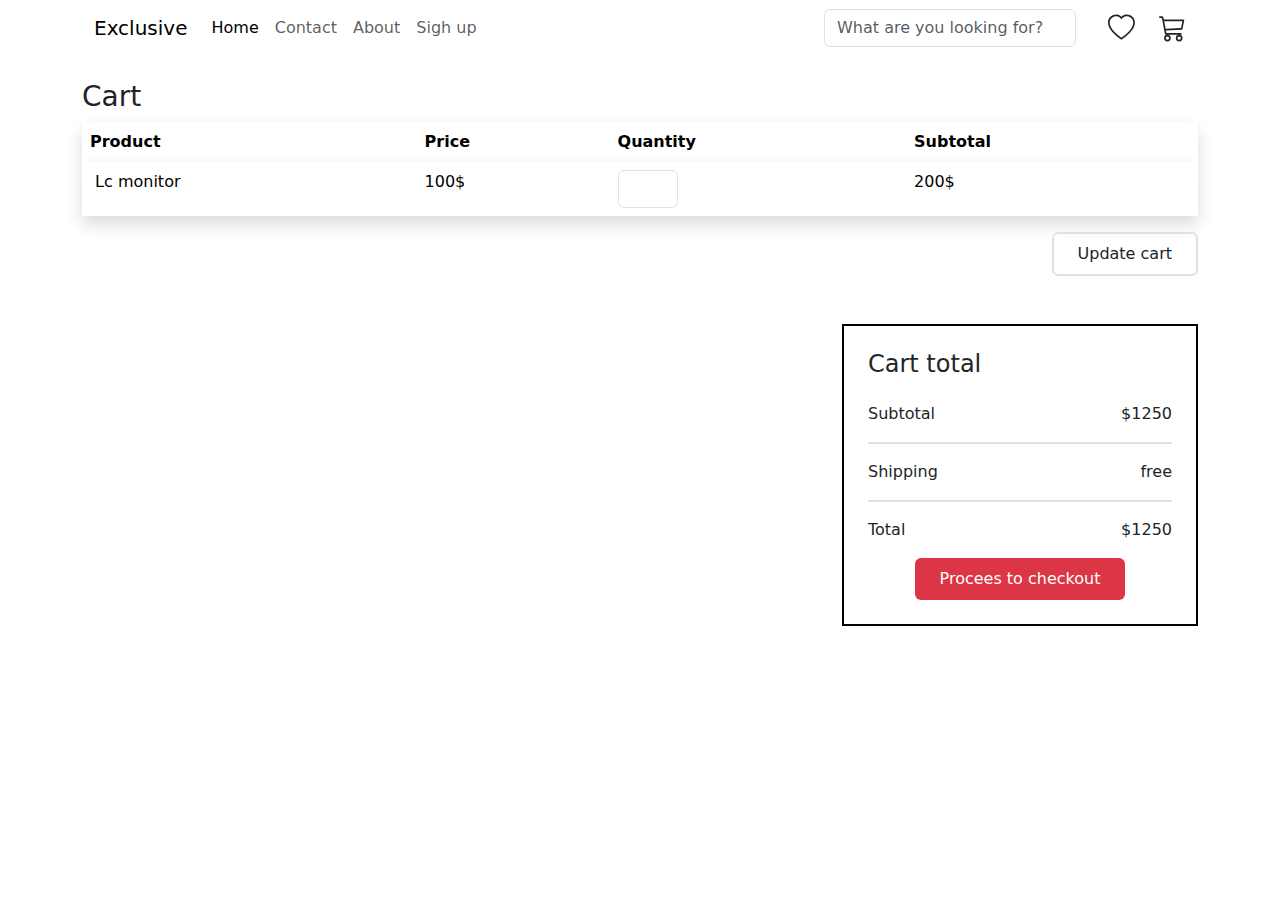
==== pages/cart/cart.html @ 14d8777d "add cart checkout login product pages" ====
<!doctype html>
<html lang="en">

<head>
    <meta charset="utf-8">
    <meta name="viewport" content="width=device-width, initial-scale=1">
    <title>Cart</title>
    <link href="https://cdn.jsdelivr.net/npm/bootstrap@5.3.3/dist/css/bootstrap.min.css" rel="stylesheet"
        integrity="sha384-QWTKZyjpPEjISv5WaRU9OFeRpok6YctnYmDr5pNlyT2bRjXh0JMhjY6hW+ALEwIH" crossorigin="anonymous">
    <link rel="stylesheet" href="/style/style.css">
</head>

<body>
    <header class="container">
        <nav class="navbar navbar-expand-lg">
            <div class="container-fluid">
                <a class="navbar-brand" href="#">Exclusive</a>
                <button class="navbar-toggler" type="button" data-bs-toggle="collapse"
                    data-bs-target="#navbarSupportedContent" aria-controls="navbarSupportedContent"
                    aria-expanded="false" aria-label="Toggle navigation">
                    <span class="navbar-toggler-icon"></span>
                </button>
                <div class="collapse navbar-collapse" id="navbarSupportedContent">
                    <ul class="navbar-nav me-auto mb-2 mb-lg-0">
                        <li class="nav-item">
                            <a class="nav-link active" aria-current="page" href="#">Home</a>
                        </li>
                        <li class="nav-item">
                            <a class="nav-link" aria-disabled="true">Contact</a>
                        </li>
                        <li class="nav-item">
                            <a class="nav-link" href="#">About</a>
                        </li>
                        <li class="nav-item">
                            <a class="nav-link" href="#">Sigh up</a>
                        </li>
                    </ul>
                    <form class="d-flex align-items-center gap-4" role="search " width="600px">
                        <input class="form-control me-2" type="search" placeholder="What are you looking for?"
                            aria-label="Search">
                        <svg xmlns="http://www.w3.org/2000/svg" width="40" height="40" fill="currentColor"
                            class="bi bi-heart" viewBox="0 0 16 16">
                            <path
                                d="m8 2.748-.717-.737C5.6.281 2.514.878 1.4 3.053c-.523 1.023-.641 2.5.314 4.385.92 1.815 2.834 3.989 6.286 6.357 3.452-2.368 5.365-4.542 6.286-6.357.955-1.886.838-3.362.314-4.385C13.486.878 10.4.28 8.717 2.01zM8 15C-7.333 4.868 3.279-3.04 7.824 1.143q.09.083.176.171a3 3 0 0 1 .176-.17C12.72-3.042 23.333 4.867 8 15" />
                        </svg>
                        <svg xmlns="http://www.w3.org/2000/svg" width="40" height="40" fill="currentColor"
                            class="bi bi-cart3" viewBox="0 0 16 16">
                            <path
                                d="M0 1.5A.5.5 0 0 1 .5 1H2a.5.5 0 0 1 .485.379L2.89 3H14.5a.5.5 0 0 1 .49.598l-1 5a.5.5 0 0 1-.465.401l-9.397.472L4.415 11H13a.5.5 0 0 1 0 1H4a.5.5 0 0 1-.491-.408L2.01 3.607 1.61 2H.5a.5.5 0 0 1-.5-.5M3.102 4l.84 4.479 9.144-.459L13.89 4zM5 12a2 2 0 1 0 0 4 2 2 0 0 0 0-4m7 0a2 2 0 1 0 0 4 2 2 0 0 0 0-4m-7 1a1 1 0 1 1 0 2 1 1 0 0 1 0-2m7 0a1 1 0 1 1 0 2 1 1 0 0 1 0-2" />
                        </svg>

                    </form>
                </div>
            </div>
        </nav>
    </header>
    <section class="container my-4">
        <h1 class="fs-3">
            Cart
        </h1>
        <div>
            <table class="table  table-borderless">
                <thead>
                    <tr class="shadow ">
                        <th scope="col">Product</th>
                        <th scope="col">Price</th>
                        <th scope="col">Quantity</th>
                        <th scope="col">Subtotal</th>
                    </tr>
                </thead>
                <tbody>
                    <tr class="shadow ">
                        <td scope="row">
                            <img width="70px"
                                src="https://encrypted-tbn0.gstatic.com/images?q=tbn:ANd9GcSliAZJq11i0KBl11Knztrg6fH_e3w05vApUg&s"
                                alt="">
                            <span>Lc monitor</span>
                        </td>
                        <td>100$</td>
                        <td>
                            <input class="form-control" min="1" style="width: 60px;" type="number">
                        </td>
                        <td>200$</td>
                    </tr>
                </tbody>
            </table>
            <div class="text-end">
                <button class="btn btn-transparent border border-2 p-2 px-4">
                    Update cart
                </button>
            </div>

            <div class="row my-5">
                <div class="col-8">
                </div>
                <div class="col-4">
                    <div class="border border-2 border-black p-4">
                        <h4>Cart total</h4>
                        <div class="d-flex py-3 justify-content-between border-bottom border-2">
                            <div>
                                Subtotal
                            </div>
                            <div>
                                $1250
                            </div>
                        </div>
                        <div class="d-flex py-3 justify-content-between border-bottom border-2">
                            <div>
                                Shipping
                            </div>
                            <div>
                                free
                            </div>
                        </div>
                        <div class="d-flex py-3 justify-content-between">
                            <div>
                                Total
                            </div>
                            <div>
                                $1250
                            </div>
                        </div>
                        <div class="text-center">
                            <button class="btn bg-danger text-white p-2 px-4">
                                Procees to checkout
                            </button>
                        </div>
                       
                    </div>

                </div>
            </div>
        </div>
    </section>



    <script src="https://cdn.jsdelivr.net/npm/bootstrap@5.3.3/dist/js/bootstrap.bundle.min.js"
        integrity="sha384-YvpcrYf0tY3lHB60NNkmXc5s9fDVZLESaAA55NDzOxhy9GkcIdslK1eN7N6jIeHz"
        crossorigin="anonymous"></script>
    <script src="https://cdn.jsdelivr.net/npm/axios/dist/axios.min.js"></script>
    <script src=""></script>
</body>

</html>
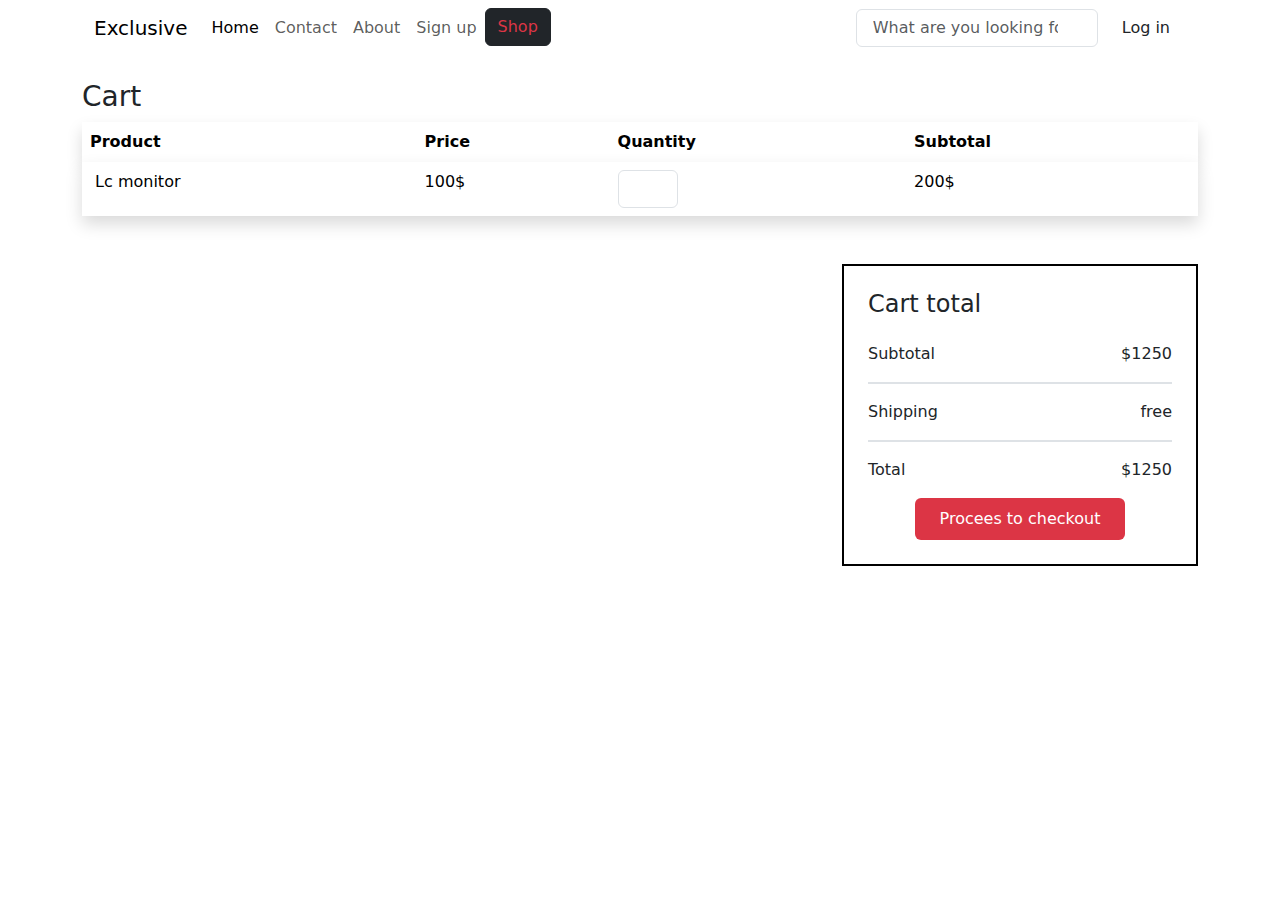
==== commit fcfc608f: "fix" ====
--- a/pages/cart/cart.html
+++ b/pages/cart/cart.html
@@ -7,53 +7,68 @@
     <title>Cart</title>
     <link href="https://cdn.jsdelivr.net/npm/bootstrap@5.3.3/dist/css/bootstrap.min.css" rel="stylesheet"
         integrity="sha384-QWTKZyjpPEjISv5WaRU9OFeRpok6YctnYmDr5pNlyT2bRjXh0JMhjY6hW+ALEwIH" crossorigin="anonymous">
-    <link rel="stylesheet" href="/style/style.css">
 </head>
 
 <body>
-    <header class="container">
-        <nav class="navbar navbar-expand-lg">
-            <div class="container-fluid">
-                <a class="navbar-brand" href="#">Exclusive</a>
-                <button class="navbar-toggler" type="button" data-bs-toggle="collapse"
-                    data-bs-target="#navbarSupportedContent" aria-controls="navbarSupportedContent"
-                    aria-expanded="false" aria-label="Toggle navigation">
-                    <span class="navbar-toggler-icon"></span>
-                </button>
-                <div class="collapse navbar-collapse" id="navbarSupportedContent">
-                    <ul class="navbar-nav me-auto mb-2 mb-lg-0">
-                        <li class="nav-item">
-                            <a class="nav-link active" aria-current="page" href="#">Home</a>
-                        </li>
-                        <li class="nav-item">
-                            <a class="nav-link" aria-disabled="true">Contact</a>
-                        </li>
-                        <li class="nav-item">
-                            <a class="nav-link" href="#">About</a>
-                        </li>
-                        <li class="nav-item">
-                            <a class="nav-link" href="#">Sigh up</a>
-                        </li>
-                    </ul>
-                    <form class="d-flex align-items-center gap-4" role="search " width="600px">
-                        <input class="form-control me-2" type="search" placeholder="What are you looking for?"
-                            aria-label="Search">
-                        <svg xmlns="http://www.w3.org/2000/svg" width="40" height="40" fill="currentColor"
-                            class="bi bi-heart" viewBox="0 0 16 16">
-                            <path
-                                d="m8 2.748-.717-.737C5.6.281 2.514.878 1.4 3.053c-.523 1.023-.641 2.5.314 4.385.92 1.815 2.834 3.989 6.286 6.357 3.452-2.368 5.365-4.542 6.286-6.357.955-1.886.838-3.362.314-4.385C13.486.878 10.4.28 8.717 2.01zM8 15C-7.333 4.868 3.279-3.04 7.824 1.143q.09.083.176.171a3 3 0 0 1 .176-.17C12.72-3.042 23.333 4.867 8 15" />
-                        </svg>
-                        <svg xmlns="http://www.w3.org/2000/svg" width="40" height="40" fill="currentColor"
-                            class="bi bi-cart3" viewBox="0 0 16 16">
-                            <path
-                                d="M0 1.5A.5.5 0 0 1 .5 1H2a.5.5 0 0 1 .485.379L2.89 3H14.5a.5.5 0 0 1 .49.598l-1 5a.5.5 0 0 1-.465.401l-9.397.472L4.415 11H13a.5.5 0 0 1 0 1H4a.5.5 0 0 1-.491-.408L2.01 3.607 1.61 2H.5a.5.5 0 0 1-.5-.5M3.102 4l.84 4.479 9.144-.459L13.89 4zM5 12a2 2 0 1 0 0 4 2 2 0 0 0 0-4m7 0a2 2 0 1 0 0 4 2 2 0 0 0 0-4m-7 1a1 1 0 1 1 0 2 1 1 0 0 1 0-2m7 0a1 1 0 1 1 0 2 1 1 0 0 1 0-2" />
-                        </svg>
-
-                    </form>
+    <header class=" container">
+        <nav class="navbar navbar-expand-lg ">
+          <div class="container-fluid">
+            <a class="navbar-brand" href="/index.html">Exclusive</a>
+            <button class="navbar-toggler" type="button" data-bs-toggle="collapse" data-bs-target="#navbarSupportedContent"
+              aria-controls="navbarSupportedContent" aria-expanded="false" aria-label="Toggle navigation">
+              <span class="navbar-toggler-icon"></span>
+            </button>
+            <div class="collapse navbar-collapse" id="navbarSupportedContent">
+              <ul class="navbar-nav me-auto mb-2 mb-lg-0">
+                <li class="nav-item">
+                  <a class="nav-link active" aria-current="page" href="/index.html">Home</a>
+                </li>
+                <li class="nav-item">
+                  <a class="nav-link" href="#">Contact</a>
+                </li>
+    
+                <li class="nav-item">
+                  <a class="nav-link">About</a>
+                </li>
+                <li class="nav-item">
+                  <a class="nav-link" href="/pages/registration/registration.html">Sign up</a>
+                </li>
+                <li class="nav-item">
+                  <a  href="/pages/shop/shop.html" class="btn btn-dark text-danger">Shop</a>
+                </li>
+              </ul>
+    
+              <form class="d-flex " role="search">
+                <div class="d-flex border mx-2 px-1 rounded ">
+                  <input class="form-control me-2  border-0" type="search" placeholder="What are you looking for?"
+                    aria-label="Search">
+                  <i class="bi bi-search fs-2"></i>
                 </div>
+              </form>
+              <div class="mx-3 profileMenu d-flex gap-2 align-items-center ">
+                <a href="/pages/cart/cart.html">
+                  <i class="bi bi-cart3 fs-2 mx-3"></i>
+                </a>
+                <a href="/pages/profile/profile.html">
+                  <i class="bi bi-person-circle fs-2"></i>
+                </a>
+                <span class="username">
+    
+                </span>
+              </div>
+              <!-- <div class="mx-3 profileMenu">
+                <a class="nav-link" href="/pages/login/login.html">
+                  Log in
+                </a>
+    
+              </div> -->
+    
+    
+    
             </div>
+          </div>
         </nav>
-    </header>
+      </header>
     <section class="container my-4">
         <h1 class="fs-3">
             Cart
@@ -68,7 +83,7 @@
                         <th scope="col">Subtotal</th>
                     </tr>
                 </thead>
-                <tbody>
+                <tbody class="list">
                     <tr class="shadow ">
                         <td scope="row">
                             <img width="70px"
@@ -82,13 +97,14 @@
                         </td>
                         <td>200$</td>
                     </tr>
+                   
                 </tbody>
             </table>
-            <div class="text-end">
-                <button class="btn btn-transparent border border-2 p-2 px-4">
+            <!-- <div class="text-end">
+                <button class="btn btn-transparent border border-2 p-2 px-4 updateCartBtn">
                     Update cart
                 </button>
-            </div>
+            </div> -->
 
             <div class="row my-5">
                 <div class="col-8">
@@ -100,7 +116,7 @@
                             <div>
                                 Subtotal
                             </div>
-                            <div>
+                            <div class="subtotalElement">
                                 $1250
                             </div>
                         </div>
@@ -116,16 +132,16 @@
                             <div>
                                 Total
                             </div>
-                            <div>
+                            <div class="totalElement">
                                 $1250
                             </div>
                         </div>
                         <div class="text-center">
-                            <button class="btn bg-danger text-white p-2 px-4">
+                            <a class="btn bg-danger text-white p-2 px-4 checkoutBtn"  >
                                 Procees to checkout
-                            </button>
+                            </a>
                         </div>
-                       
+
                     </div>
 
                 </div>
@@ -139,7 +155,10 @@
         integrity="sha384-YvpcrYf0tY3lHB60NNkmXc5s9fDVZLESaAA55NDzOxhy9GkcIdslK1eN7N6jIeHz"
         crossorigin="anonymous"></script>
     <script src="https://cdn.jsdelivr.net/npm/axios/dist/axios.min.js"></script>
-    <script src=""></script>
+
+    <script type="module" src="/js/script.js"></script>
+    <script type="module" src="./cart.js"></script>
+
 </body>
 
 </html>